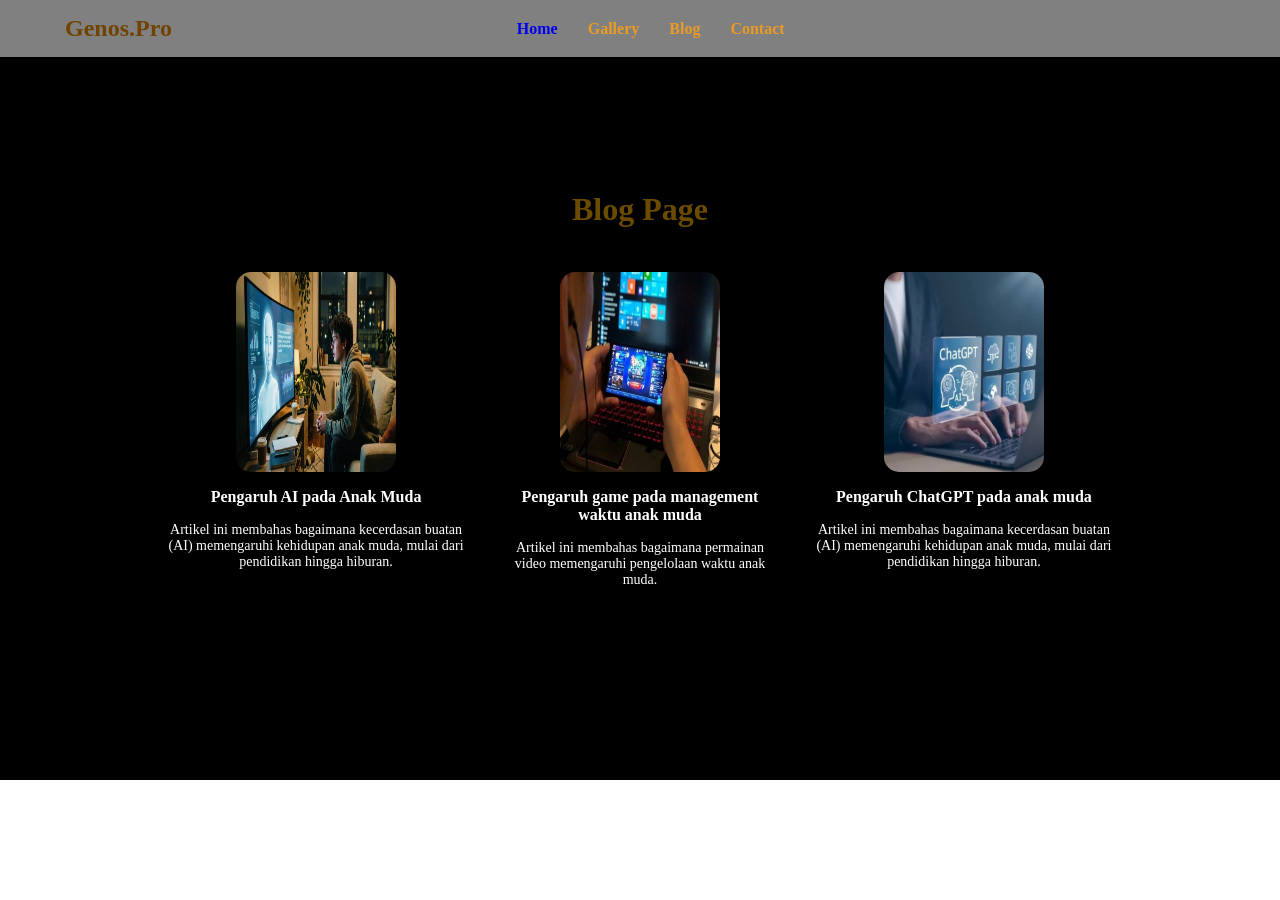
==== blog.html @ 2b76890e "tambah page gallery, blog, dan contact sekaligus sedikit styling pake inline css/HTML5/HTML modern" ====
<body style="margin: 0px">
  <nav
    style="
      position: fixed;
      top: 0;
      left: 0;
      width: 100%;
      background-color: #808080;
      padding: 15px 0;
      z-index: 1000;
      display: flex;
      justify-content: space-between;
      align-items: center;
    "
  >
    <div style="margin-left: 50px">
      <a
        href="index.html"
        align="left"
        style="
          color: rgb(112, 67, 0);
          opacity: 2;
          margin: 0 15px;
          text-decoration: none;
          font-size: 24px;
        "
        ><b>Genos.Pro</b></a
      >
    </div>

    <div style="flex: 1; display: flex; justify-content: center">
      <a
        href="index.html"
        style="
          color: rg b(234, 155, 37);
          opacity: 2;
          margin: 0 15px;
          text-decoration: none;
        "
        ><b>Home</b></a
      >
      <a
        href="gallery.html"
        style="
          color: rgb(234, 155, 37);
          opacity: 2;
          margin: 0 15px;
          text-decoration: none;
        "
        ><b>Gallery</b></a
      >
      <a
        href="blog.html"
        style="
          color: rgb(234, 155, 37);
          opacity: 2;
          margin: 0 15px;
          text-decoration: none;
        "
        ><b>Blog</b></a
      >
      <a
        href="contact.html"
        style="
          color: rgb(234, 155, 37);
          opacity: 2;
          margin: 0 15px;
          text-decoration: none;
        "
        ><b>Contact</b></a
      >
    </div>

    <div style="flex: 0.146; padding-right: 30px">&nbsp;</div>
  </nav>

  <div align="center">
    <div
      style="
        background: linear-gradient(to bottom, #000000, #000000);
        padding: 170px 0;
      "
      align="center"
    >
      <h1 style="color: #6b4b00">Blog Page</h1>

      <table border="0" width="1000" cellpadding="20">
        <tr>
          <td align="center" valign="top">
            <img
              src="pengaruh AI anak muda.jpg"
              width="160"
              height="200"
              style="border-radius: 15px"
              alt="Game Article"
            />
            <br />
            <p style="color: #fff"><b>Pengaruh AI pada Anak Muda</b></p>
            <p align="center" style="font-size: 14px; color: #ffffff">
              Artikel ini membahas bagaimana kecerdasan buatan (AI) memengaruhi
              kehidupan anak muda, mulai dari pendidikan hingga hiburan.
            </p>
          </td>

          <td align="center" valign="top">
            <img
              src="pengaruh game.jpg"
              width="160"
              height="200"
              style="border-radius: 15px"
              alt="AI Article"
            />
            <br />
            <p style="color: #fff">
              <b>Pengaruh game pada management waktu anak muda</b>
            </p>
            <p align="center" style="font-size: 14px; color: #ffffff">
              Artikel ini membahas bagaimana permainan video memengaruhi
              pengelolaan waktu anak muda.
            </p>
          </td>

          <td align="center" valign="top">
            <img
              src="pengaruh chat GPT.jpg"
              width="160"
              height="200"
              style="border-radius: 15px"
              alt="Gaming at Home"
            />
            <br />
            <p style="color: #fff"><b>Pengaruh ChatGPT pada anak muda</b></p>
            <p align="center" style="font-size: 14px; color: #ffffff">
              Artikel ini membahas bagaimana kecerdasan buatan (AI) memengaruhi
              kehidupan anak muda, mulai dari pendidikan hingga hiburan.
            </p>
          </td>
        </tr>
      </table>
    </div>
  </div>
</body>
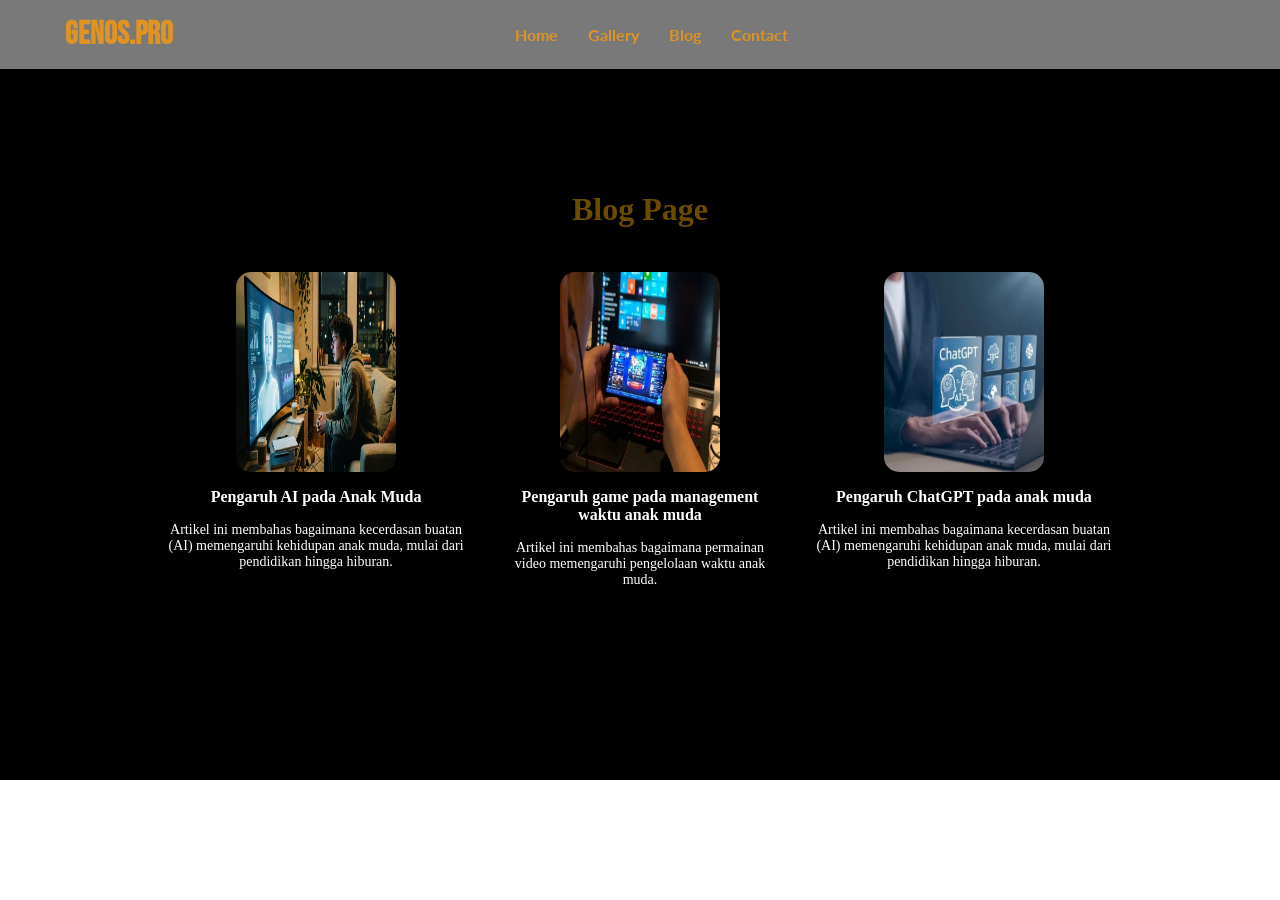
==== commit 13fafe66: "merapihkan navbar pada halaman blog dan gallery" ====
--- a/blog.html
+++ b/blog.html
@@ -1,3 +1,21 @@
+<head>
+  <meta charset="UTF-8" />
+  <meta name="viewport" content="width=device-width, initial-scale=1.0" />
+  <title>Pemro_tugas_project_1</title>
+  <link rel="preconnect" href="https://fonts.googleapis.com" />
+  <link rel="preconnect" href="https://fonts.gstatic.com" crossorigin />
+  <link
+    href="https://fonts.googleapis.com/css2?family=Bebas+Neue&display=swap"
+    rel="stylesheet"
+  />
+  <link rel="preconnect" href="https://fonts.googleapis.com" />
+  <link rel="preconnect" href="https://fonts.gstatic.com" crossorigin />
+  <link
+    href="https://fonts.googleapis.com/css2?family=Lato:ital,wght@0,100;0,300;0,400;0,700;0,900;1,100;1,300;1,400;1,700;1,900&display=swap"
+    rel="stylesheet"
+  />
+</head>
+
 <body style="margin: 0px">
   <nav
     style="
@@ -11,6 +29,7 @@
       display: flex;
       justify-content: space-between;
       align-items: center;
+      opacity: 0.95;
     "
   >
     <div style="margin-left: 50px">
@@ -18,13 +37,13 @@
         href="index.html"
         align="left"
         style="
-          color: rgb(112, 67, 0);
+          color: #ea9b25;
           opacity: 2;
           margin: 0 15px;
           text-decoration: none;
-          font-size: 24px;
+          font-size: 32px;
         "
-        ><b>Genos.Pro</b></a
+        ><b style="font-family: Bebas Neue">Genos.Pro</b></a
       >
     </div>
 
@@ -32,10 +51,12 @@
       <a
         href="index.html"
         style="
-          color: rg b(234, 155, 37);
+          color: rgb(234, 155, 37);
           opacity: 2;
           margin: 0 15px;
           text-decoration: none;
+          font-family: Lato;
+          font-weight: 900;
         "
         ><b>Home</b></a
       >
@@ -46,6 +67,8 @@
           opacity: 2;
           margin: 0 15px;
           text-decoration: none;
+          font-family: Lato;
+          font-weight: 900;
         "
         ><b>Gallery</b></a
       >
@@ -56,16 +79,20 @@
           opacity: 2;
           margin: 0 15px;
           text-decoration: none;
+          font-family: Lato;
+          font-weight: 900;
         "
         ><b>Blog</b></a
       >
       <a
         href="contact.html"
         style="
-          color: rgb(234, 155, 37);
+          color: #ea9b25;
           opacity: 2;
           margin: 0 15px;
           text-decoration: none;
+          font-family: Lato;
+          font-weight: 900;
         "
         ><b>Contact</b></a
       >
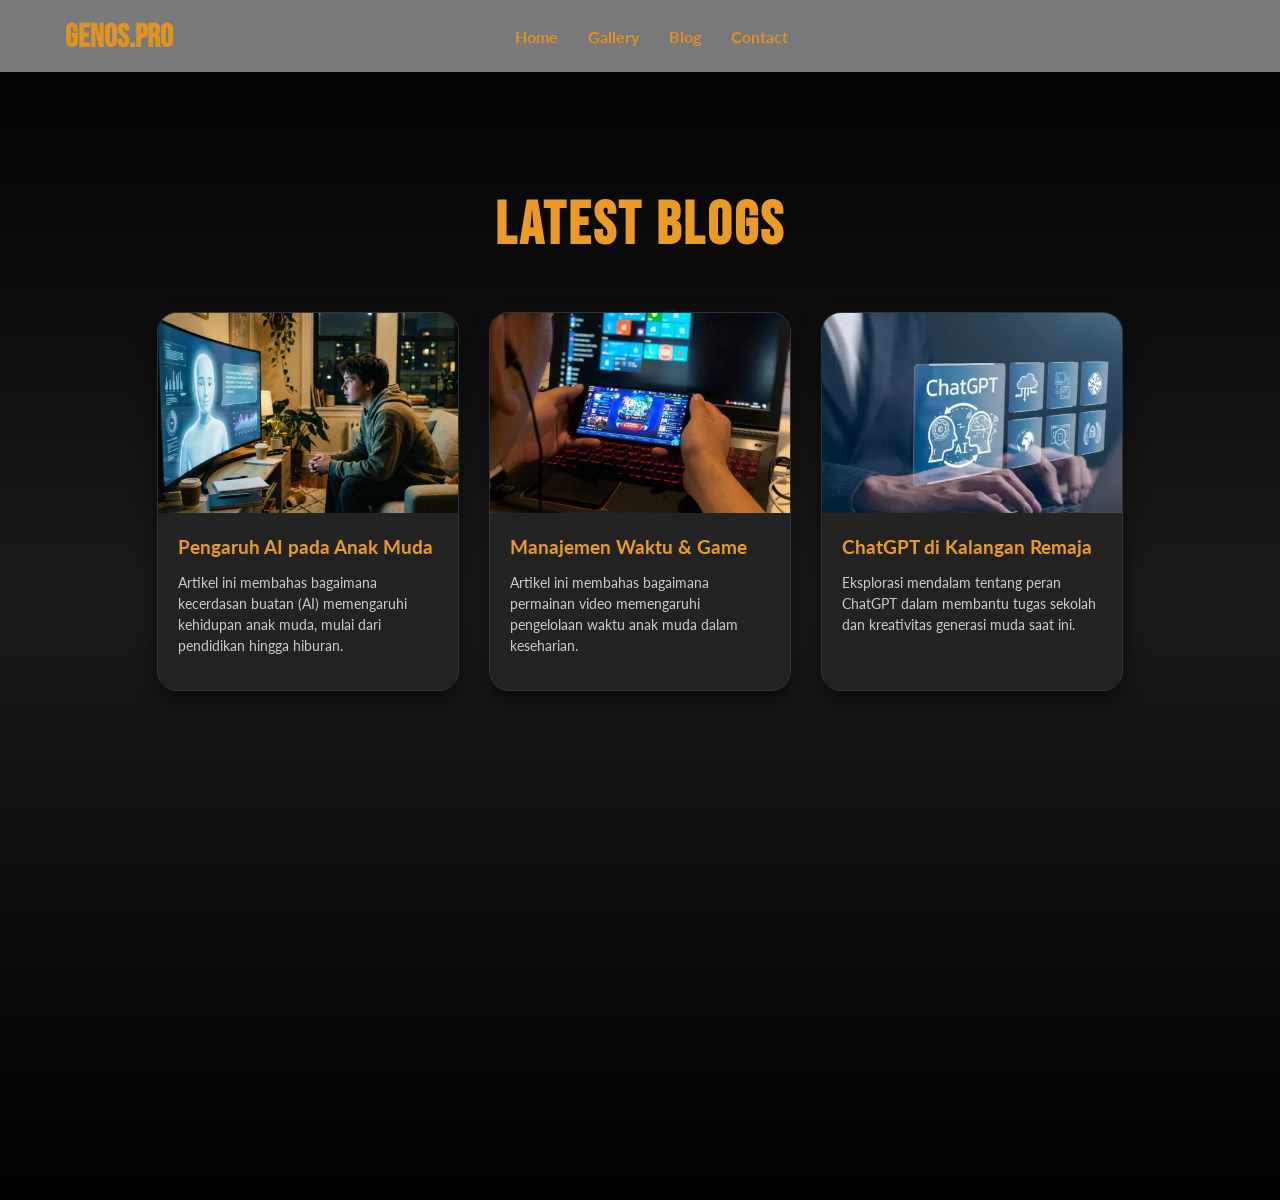
==== commit 893e4510: "menyelesaikan bagian tampilan blog page dan finalisasi web" ====
--- a/blog.html
+++ b/blog.html
@@ -1,169 +1,215 @@
-<head>
-  <meta charset="UTF-8" />
-  <meta name="viewport" content="width=device-width, initial-scale=1.0" />
-  <title>Pemro_tugas_project_1</title>
-  <link rel="preconnect" href="https://fonts.googleapis.com" />
-  <link rel="preconnect" href="https://fonts.gstatic.com" crossorigin />
-  <link
-    href="https://fonts.googleapis.com/css2?family=Bebas+Neue&display=swap"
-    rel="stylesheet"
-  />
-  <link rel="preconnect" href="https://fonts.googleapis.com" />
-  <link rel="preconnect" href="https://fonts.gstatic.com" crossorigin />
-  <link
-    href="https://fonts.googleapis.com/css2?family=Lato:ital,wght@0,100;0,300;0,400;0,700;0,900;1,100;1,300;1,400;1,700;1,900&display=swap"
-    rel="stylesheet"
-  />
-</head>
-
-<body style="margin: 0px">
-  <nav
-    style="
-      position: fixed;
-      top: 0;
-      left: 0;
-      width: 100%;
-      background-color: #808080;
-      padding: 15px 0;
-      z-index: 1000;
-      display: flex;
-      justify-content: space-between;
-      align-items: center;
-      opacity: 0.95;
-    "
-  >
-    <div style="margin-left: 50px">
-      <a
-        href="index.html"
-        align="left"
-        style="
-          color: #ea9b25;
-          opacity: 2;
-          margin: 0 15px;
-          text-decoration: none;
-          font-size: 32px;
-        "
-        ><b style="font-family: Bebas Neue">Genos.Pro</b></a
-      >
-    </div>
-
-    <div style="flex: 1; display: flex; justify-content: center">
-      <a
-        href="index.html"
-        style="
-          color: rgb(234, 155, 37);
-          opacity: 2;
-          margin: 0 15px;
-          text-decoration: none;
-          font-family: Lato;
-          font-weight: 900;
-        "
-        ><b>Home</b></a
-      >
-      <a
-        href="gallery.html"
-        style="
-          color: rgb(234, 155, 37);
-          opacity: 2;
-          margin: 0 15px;
-          text-decoration: none;
-          font-family: Lato;
-          font-weight: 900;
-        "
-        ><b>Gallery</b></a
-      >
-      <a
-        href="blog.html"
-        style="
-          color: rgb(234, 155, 37);
-          opacity: 2;
-          margin: 0 15px;
-          text-decoration: none;
-          font-family: Lato;
-          font-weight: 900;
-        "
-        ><b>Blog</b></a
-      >
-      <a
-        href="contact.html"
-        style="
-          color: #ea9b25;
-          opacity: 2;
-          margin: 0 15px;
-          text-decoration: none;
-          font-family: Lato;
-          font-weight: 900;
-        "
-        ><b>Contact</b></a
-      >
-    </div>
-
-    <div style="flex: 0.146; padding-right: 30px">&nbsp;</div>
-  </nav>
-
-  <div align="center">
+<!doctype html>
+<html lang="en">
+  <head>
+    <meta charset="UTF-8" />
+    <meta name="viewport" content="width=device-width, initial-scale=1.0" />
+    <title>Blog_Page</title>
+
+    <link rel="preconnect" href="https://fonts.googleapis.com" />
+    <link rel="preconnect" href="https://fonts.gstatic.com" crossorigin />
+    <link
+      href="https://fonts.googleapis.com/css2?family=Bebas+Neue&display=swap"
+      rel="stylesheet"
+    />
+    <link
+      href="https://fonts.googleapis.com/css2?family=Lato:ital,wght@0,100;0,300;0,400;0,700;0,900;1,100;1,300;1,400;1,700;1,900&display=swap"
+      rel="stylesheet"
+    />
+  </head>
+
+  <body style="margin: 0px; font-family: &quot;Lato&quot;, sans-serif">
+    <nav
+      style="
+        position: fixed;
+        top: 0;
+        left: 0;
+        width: 100%;
+        background-color: #808080;
+        padding: 15px 0;
+        z-index: 1000;
+        display: flex;
+        justify-content: space-between;
+        align-items: center;
+        opacity: 0.95;
+      "
+    >
+      <div style="margin-left: 50px">
+        <a
+          href="index.html"
+          align="left"
+          style="
+            color: #ea9b25;
+            opacity: 2;
+            margin: 0 15px;
+            text-decoration: none;
+            font-size: 32px;
+          "
+          ><b style="font-family: &quot;Bebas Neue&quot;, sans-serif"
+            >Genos.Pro</b
+          ></a
+        >
+      </div>
+
+      <div style="flex: 1; display: flex; justify-content: center">
+        <a
+          href="index.html"
+          style="
+            color: rgb(234, 155, 37);
+            opacity: 2;
+            margin: 0 15px;
+            text-decoration: none;
+            font-weight: 900;
+          "
+          ><b>Home</b></a
+        >
+        <a
+          href="gallery.html"
+          style="
+            color: rgb(234, 155, 37);
+            opacity: 2;
+            margin: 0 15px;
+            text-decoration: none;
+            font-weight: 900;
+          "
+          ><b>Gallery</b></a
+        >
+        <a
+          href="blog.html"
+          style="
+            color: rgb(234, 155, 37);
+            opacity: 2;
+            margin: 0 15px;
+            text-decoration: none;
+            font-weight: 900;
+          "
+          ><b>Blog</b></a
+        >
+        <a
+          href="contact.html"
+          style="
+            color: #ea9b25;
+            opacity: 2;
+            margin: 0 15px;
+            text-decoration: none;
+            font-weight: 900;
+          "
+          ><b>Contact</b></a
+        >
+      </div>
+
+      <div style="flex: 0.146; padding-right: 30px">&nbsp;</div>
+    </nav>
     <div
       style="
-        background: linear-gradient(to bottom, #000000, #000000);
-        padding: 170px 0;
+        background: linear-gradient(to bottom, #000000, #1a1a1a, #000000);
+        padding: 150px 0;
+        min-height: 100vh;
       "
-      align="center"
     >
-      <h1 style="color: #6b4b00">Blog Page</h1>
-
-      <table border="0" width="1000" cellpadding="20">
-        <tr>
-          <td align="center" valign="top">
+      <div align="center">
+        <h1
+          style="
+            color: #ea9b25;
+            font-family: &quot;Bebas Neue&quot;, sans-serif;
+            font-size: 60px;
+            letter-spacing: 3px;
+            margin-bottom: 50px;
+          "
+        >
+          LATEST BLOGS
+        </h1>
+
+        <div
+          style="
+            display: flex;
+            justify-content: center;
+            gap: 30px;
+            flex-wrap: wrap;
+            max-width: 1200px;
+            margin: 0 auto;
+            padding: 0 20px;
+          "
+        >
+          <div
+            style="
+              background: #222;
+              width: 300px;
+              border-radius: 20px;
+              overflow: hidden;
+              box-shadow: 0 10px 20px rgba(0, 0, 0, 0.5);
+              border: 1px solid #333;
+            "
+          >
             <img
               src="pengaruh AI anak muda.jpg"
-              width="160"
-              height="200"
-              style="border-radius: 15px"
-              alt="Game Article"
+              style="width: 100%; height: 200px; object-fit: cover"
+              alt="Pengaruh AI"
             />
-            <br />
-            <p style="color: #fff"><b>Pengaruh AI pada Anak Muda</b></p>
-            <p align="center" style="font-size: 14px; color: #ffffff">
-              Artikel ini membahas bagaimana kecerdasan buatan (AI) memengaruhi
-              kehidupan anak muda, mulai dari pendidikan hingga hiburan.
-            </p>
-          </td>
-
-          <td align="center" valign="top">
+            <div style="padding: 20px; text-align: left">
+              <h3 style="color: #ea9b25; margin: 0 0 10px 0">
+                Pengaruh AI pada Anak Muda
+              </h3>
+              <p style="color: #ccc; font-size: 14px; line-height: 1.5">
+                Artikel ini membahas bagaimana kecerdasan buatan (AI)
+                memengaruhi kehidupan anak muda, mulai dari pendidikan hingga
+                hiburan.
+              </p>
+            </div>
+          </div>
+
+          <div
+            style="
+              background: #222;
+              width: 300px;
+              border-radius: 20px;
+              overflow: hidden;
+              box-shadow: 0 10px 20px rgba(0, 0, 0, 0.5);
+              border: 1px solid #333;
+            "
+          >
             <img
               src="pengaruh game.jpg"
-              width="160"
-              height="200"
-              style="border-radius: 15px"
-              alt="AI Article"
+              style="width: 100%; height: 200px; object-fit: cover"
+              alt="Pengaruh Game"
             />
-            <br />
-            <p style="color: #fff">
-              <b>Pengaruh game pada management waktu anak muda</b>
-            </p>
-            <p align="center" style="font-size: 14px; color: #ffffff">
-              Artikel ini membahas bagaimana permainan video memengaruhi
-              pengelolaan waktu anak muda.
-            </p>
-          </td>
-
-          <td align="center" valign="top">
+            <div style="padding: 20px; text-align: left">
+              <h3 style="color: #ea9b25; margin: 0 0 10px 0">
+                Manajemen Waktu & Game
+              </h3>
+              <p style="color: #ccc; font-size: 14px; line-height: 1.5">
+                Artikel ini membahas bagaimana permainan video memengaruhi
+                pengelolaan waktu anak muda dalam keseharian.
+              </p>
+            </div>
+          </div>
+
+          <div
+            style="
+              background: #222;
+              width: 300px;
+              border-radius: 20px;
+              overflow: hidden;
+              box-shadow: 0 10px 20px rgba(0, 0, 0, 0.5);
+              border: 1px solid #333;
+            "
+          >
             <img
               src="pengaruh chat GPT.jpg"
-              width="160"
-              height="200"
-              style="border-radius: 15px"
-              alt="Gaming at Home"
+              style="width: 100%; height: 200px; object-fit: cover"
+              alt="Pengaruh ChatGPT"
             />
-            <br />
-            <p style="color: #fff"><b>Pengaruh ChatGPT pada anak muda</b></p>
-            <p align="center" style="font-size: 14px; color: #ffffff">
-              Artikel ini membahas bagaimana kecerdasan buatan (AI) memengaruhi
-              kehidupan anak muda, mulai dari pendidikan hingga hiburan.
-            </p>
-          </td>
-        </tr>
-      </table>
+            <div style="padding: 20px; text-align: left">
+              <h3 style="color: #ea9b25; margin: 0 0 10px 0">
+                ChatGPT di Kalangan Remaja
+              </h3>
+              <p style="color: #ccc; font-size: 14px; line-height: 1.5">
+                Eksplorasi mendalam tentang peran ChatGPT dalam membantu tugas
+                sekolah dan kreativitas generasi muda saat ini.
+              </p>
+            </div>
+          </div>
+        </div>
+      </div>
     </div>
-  </div>
-</body>
+  </body>
+</html>
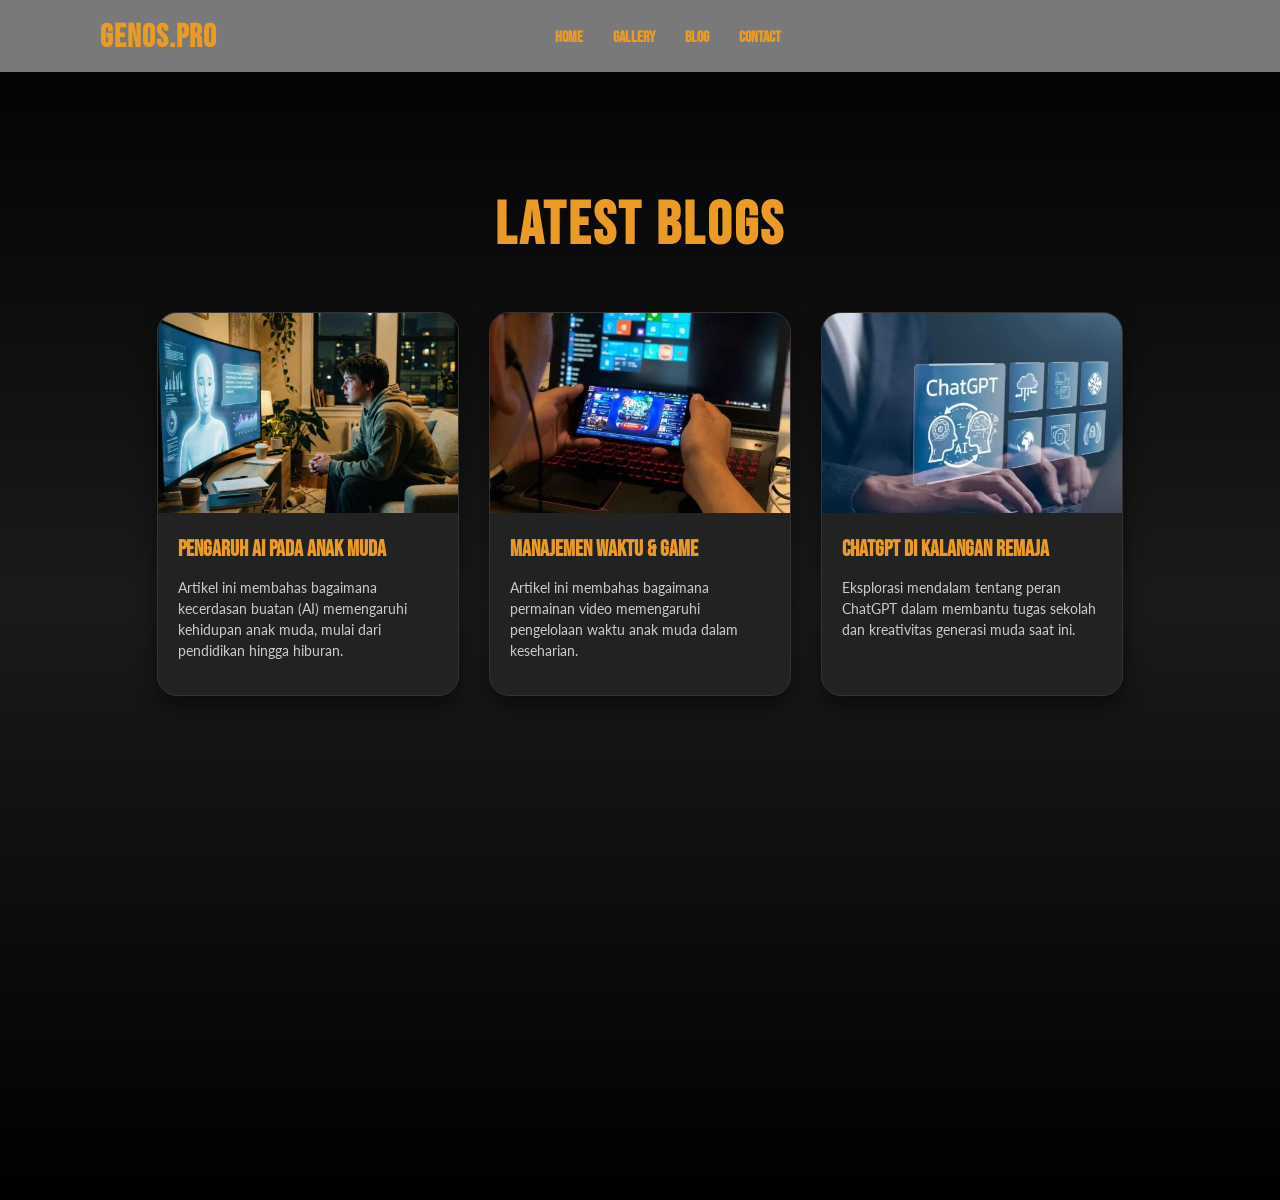
==== commit 1220e1f2: "menambahkan style model 1" ====
--- a/blog.html
+++ b/blog.html
@@ -3,210 +3,65 @@
   <head>
     <meta charset="UTF-8" />
     <meta name="viewport" content="width=device-width, initial-scale=1.0" />
-    <title>Blog_Page</title>
-
+    <title>Blog - Genos.Pro</title>
     <link rel="preconnect" href="https://fonts.googleapis.com" />
     <link rel="preconnect" href="https://fonts.gstatic.com" crossorigin />
     <link
-      href="https://fonts.googleapis.com/css2?family=Bebas+Neue&display=swap"
+      href="https://fonts.googleapis.com/css2?family=Bebas+Neue&family=Lato:wght@300;400;700;900&display=swap"
       rel="stylesheet"
     />
-    <link
-      href="https://fonts.googleapis.com/css2?family=Lato:ital,wght@0,100;0,300;0,400;0,700;0,900;1,100;1,300;1,400;1,700;1,900&display=swap"
-      rel="stylesheet"
-    />
+    <link rel="stylesheet" href="style.css" />
+    <script src="script.js" defer></script>
   </head>
 
-  <body style="margin: 0px; font-family: &quot;Lato&quot;, sans-serif">
-    <nav
-      style="
-        position: fixed;
-        top: 0;
-        left: 0;
-        width: 100%;
-        background-color: #808080;
-        padding: 15px 0;
-        z-index: 1000;
-        display: flex;
-        justify-content: space-between;
-        align-items: center;
-        opacity: 0.95;
-      "
-    >
-      <div style="margin-left: 50px">
-        <a
-          href="index.html"
-          align="left"
-          style="
-            color: #ea9b25;
-            opacity: 2;
-            margin: 0 15px;
-            text-decoration: none;
-            font-size: 32px;
-          "
-          ><b style="font-family: &quot;Bebas Neue&quot;, sans-serif"
-            >Genos.Pro</b
-          ></a
-        >
+  <body class="blog-page-bg">
+    <nav class="navbar">
+      <div class="nav-brand">
+        <a href="index.html" class="nav-brand"><b>Genos.Pro</b></a>
       </div>
+      <div class="nav-links">
+        <a href="index.html"><b>Home</b></a>
+        <a href="gallery.html"><b>Gallery</b></a>
+        <a href="blog.html"><b>Blog</b></a>
+        <a href="contact.html"><b>Contact</b></a>
+      </div>
+      <div class="nav-spacer">&nbsp;</div>
+    </nav>
 
-      <div style="flex: 1; display: flex; justify-content: center">
-        <a
-          href="index.html"
-          style="
-            color: rgb(234, 155, 37);
-            opacity: 2;
-            margin: 0 15px;
-            text-decoration: none;
-            font-weight: 900;
-          "
-          ><b>Home</b></a
-        >
-        <a
-          href="gallery.html"
-          style="
-            color: rgb(234, 155, 37);
-            opacity: 2;
-            margin: 0 15px;
-            text-decoration: none;
-            font-weight: 900;
-          "
-          ><b>Gallery</b></a
-        >
-        <a
-          href="blog.html"
-          style="
-            color: rgb(234, 155, 37);
-            opacity: 2;
-            margin: 0 15px;
-            text-decoration: none;
-            font-weight: 900;
-          "
-          ><b>Blog</b></a
-        >
-        <a
-          href="contact.html"
-          style="
-            color: #ea9b25;
-            opacity: 2;
-            margin: 0 15px;
-            text-decoration: none;
-            font-weight: 900;
-          "
-          ><b>Contact</b></a
-        >
-      </div>
+    <div class="blog-section">
+      <h1 class="blog-title">LATEST BLOGS</h1>
 
-      <div style="flex: 0.146; padding-right: 30px">&nbsp;</div>
-    </nav>
-    <div
-      style="
-        background: linear-gradient(to bottom, #000000, #1a1a1a, #000000);
-        padding: 150px 0;
-        min-height: 100vh;
-      "
-    >
-      <div align="center">
-        <h1
-          style="
-            color: #ea9b25;
-            font-family: &quot;Bebas Neue&quot;, sans-serif;
-            font-size: 60px;
-            letter-spacing: 3px;
-            margin-bottom: 50px;
-          "
-        >
-          LATEST BLOGS
-        </h1>
+      <div class="blog-grid">
+        <div class="blog-card">
+          <img src="pengaruh AI anak muda.jpg" alt="Pengaruh AI" />
+          <div class="blog-card-content">
+            <h3>Pengaruh AI pada Anak Muda</h3>
+            <p>
+              Artikel ini membahas bagaimana kecerdasan buatan (AI) memengaruhi
+              kehidupan anak muda, mulai dari pendidikan hingga hiburan.
+            </p>
+          </div>
+        </div>
 
-        <div
-          style="
-            display: flex;
-            justify-content: center;
-            gap: 30px;
-            flex-wrap: wrap;
-            max-width: 1200px;
-            margin: 0 auto;
-            padding: 0 20px;
-          "
-        >
-          <div
-            style="
-              background: #222;
-              width: 300px;
-              border-radius: 20px;
-              overflow: hidden;
-              box-shadow: 0 10px 20px rgba(0, 0, 0, 0.5);
-              border: 1px solid #333;
-            "
-          >
-            <img
-              src="pengaruh AI anak muda.jpg"
-              style="width: 100%; height: 200px; object-fit: cover"
-              alt="Pengaruh AI"
-            />
-            <div style="padding: 20px; text-align: left">
-              <h3 style="color: #ea9b25; margin: 0 0 10px 0">
-                Pengaruh AI pada Anak Muda
-              </h3>
-              <p style="color: #ccc; font-size: 14px; line-height: 1.5">
-                Artikel ini membahas bagaimana kecerdasan buatan (AI)
-                memengaruhi kehidupan anak muda, mulai dari pendidikan hingga
-                hiburan.
-              </p>
-            </div>
+        <div class="blog-card">
+          <img src="pengaruh game.jpg" alt="Pengaruh Game" />
+          <div class="blog-card-content">
+            <h3>Manajemen Waktu & Game</h3>
+            <p>
+              Artikel ini membahas bagaimana permainan video memengaruhi
+              pengelolaan waktu anak muda dalam keseharian.
+            </p>
           </div>
+        </div>
 
-          <div
-            style="
-              background: #222;
-              width: 300px;
-              border-radius: 20px;
-              overflow: hidden;
-              box-shadow: 0 10px 20px rgba(0, 0, 0, 0.5);
-              border: 1px solid #333;
-            "
-          >
-            <img
-              src="pengaruh game.jpg"
-              style="width: 100%; height: 200px; object-fit: cover"
-              alt="Pengaruh Game"
-            />
-            <div style="padding: 20px; text-align: left">
-              <h3 style="color: #ea9b25; margin: 0 0 10px 0">
-                Manajemen Waktu & Game
-              </h3>
-              <p style="color: #ccc; font-size: 14px; line-height: 1.5">
-                Artikel ini membahas bagaimana permainan video memengaruhi
-                pengelolaan waktu anak muda dalam keseharian.
-              </p>
-            </div>
-          </div>
-
-          <div
-            style="
-              background: #222;
-              width: 300px;
-              border-radius: 20px;
-              overflow: hidden;
-              box-shadow: 0 10px 20px rgba(0, 0, 0, 0.5);
-              border: 1px solid #333;
-            "
-          >
-            <img
-              src="pengaruh chat GPT.jpg"
-              style="width: 100%; height: 200px; object-fit: cover"
-              alt="Pengaruh ChatGPT"
-            />
-            <div style="padding: 20px; text-align: left">
-              <h3 style="color: #ea9b25; margin: 0 0 10px 0">
-                ChatGPT di Kalangan Remaja
-              </h3>
-              <p style="color: #ccc; font-size: 14px; line-height: 1.5">
-                Eksplorasi mendalam tentang peran ChatGPT dalam membantu tugas
-                sekolah dan kreativitas generasi muda saat ini.
-              </p>
-            </div>
+        <div class="blog-card">
+          <img src="pengaruh chat GPT.jpg" alt="Pengaruh ChatGPT" />
+          <div class="blog-card-content">
+            <h3>ChatGPT di Kalangan Remaja</h3>
+            <p>
+              Eksplorasi mendalam tentang peran ChatGPT dalam membantu tugas
+              sekolah dan kreativitas generasi muda saat ini.
+            </p>
           </div>
         </div>
       </div>
--- a/style.css
+++ b/style.css
@@ -0,0 +1,391 @@
+/* ================= GLOBAL STYLES ================= */
+body {
+  margin: 0;
+  font-family: "Lato", sans-serif;
+  background: linear-gradient(to bottom, #ffffff, #000000);
+  min-height: 100vh;
+}
+
+html {
+  scroll-behavior: smooth;
+}
+
+h1,
+h2,
+h3,
+b {
+  font-family: "Bebas Neue", sans-serif;
+}
+
+a {
+  text-decoration: none;
+}
+
+/* ================= NAVIGATION BAR ================= */
+.navbar {
+  position: fixed;
+  top: 0;
+  left: 0;
+  width: 100%;
+  background-color: rgba(128, 128, 128, 0.95);
+  padding: 15px 0;
+  z-index: 1000;
+  display: flex;
+  justify-content: space-between;
+  align-items: center;
+  transition:
+    background-color 0.3s ease,
+    padding 0.3s ease;
+}
+
+/* Efek saat discroll (diatur via JavaScript) */
+.navbar.scrolled {
+  background-color: rgba(0, 0, 0, 0.95);
+  padding: 10px 0;
+  box-shadow: 0 4px 10px rgba(0, 0, 0, 0.5);
+}
+
+.nav-brand {
+  margin-left: 50px;
+  color: #ea9b25;
+  font-size: 32px;
+  letter-spacing: 1px;
+}
+
+.nav-links {
+  flex: 1;
+  display: flex;
+  justify-content: center;
+}
+
+.nav-links a {
+  color: #ea9b25;
+  margin: 0 15px;
+  font-weight: 900;
+  transition:
+    color 0.3s ease,
+    transform 0.3s ease;
+}
+
+.nav-links a:hover {
+  color: #ffffff;
+  transform: translateY(-2px);
+}
+
+.nav-spacer {
+  flex: 0.146;
+  padding-right: 30px;
+}
+
+/* ================= HOME PAGE ================= */
+.hero-section {
+  padding: 180px 0 100px 0;
+  display: flex;
+  justify-content: center;
+  align-items: center;
+}
+
+.hero-container {
+  display: flex;
+  flex-direction: row;
+  max-width: 1000px;
+  width: 90%;
+  align-items: center;
+  gap: 50px;
+}
+
+.hero-text {
+  flex: 1;
+  text-align: left;
+}
+
+.hero-text h1 {
+  color: #955d02;
+  font-size: 48px;
+  margin-bottom: 20px;
+  letter-spacing: 2px;
+}
+
+.hero-text p {
+  color: #ffffff;
+  font-size: 18px;
+  line-height: 1.8;
+}
+
+.hero-image {
+  flex: 1;
+  text-align: right;
+}
+
+.hero-image img {
+  border-radius: 20px;
+  box-shadow: 0 10px 30px rgba(0, 0, 0, 0.5);
+  border: 2px solid #955d02;
+  max-width: 100%;
+  height: auto;
+  transition: transform 0.4s ease;
+}
+
+.hero-image img:hover {
+  transform: scale(1.05) rotate(2deg);
+}
+
+/* ================= GALLERY PAGE ================= */
+.gallery-section {
+  padding: 150px 0;
+  display: flex;
+  flex-direction: column;
+  align-items: center;
+  gap: 80px;
+}
+
+.gallery-card {
+  display: flex;
+  align-items: center;
+  position: relative;
+  width: 90%;
+  max-width: 800px;
+  opacity: 0;
+  transform: translateY(30px);
+  transition:
+    opacity 0.6s ease,
+    transform 0.6s ease;
+}
+
+.gallery-card.show {
+  opacity: 1;
+  transform: translateY(0);
+}
+
+/* Membalik posisi untuk layout zig-zag */
+.gallery-card.reverse {
+  flex-direction: row-reverse;
+}
+
+.gallery-img {
+  width: 260px;
+  height: 300px;
+  border-radius: 20px;
+  z-index: 2;
+  box-shadow: 0 10px 30px rgba(0, 0, 0, 0.5);
+  border: 2px solid #955d02;
+  object-fit: cover;
+  transition: transform 0.4s ease;
+}
+
+.gallery-card:hover .gallery-img {
+  transform: scale(1.05);
+}
+
+.gallery-info {
+  background-color: rgba(255, 255, 255, 0.95);
+  border-radius: 20px;
+  padding: 40px 40px 40px 100px;
+  box-shadow: 10px 10px 30px rgba(0, 0, 0, 0.1);
+  z-index: 1;
+  margin-left: -80px; /* Membuat efek tumpang tindih */
+  flex: 1;
+  position: relative;
+}
+
+.gallery-card.reverse .gallery-info {
+  padding: 40px 100px 40px 40px;
+  margin-left: 0;
+  margin-right: -80px;
+}
+
+.gallery-info h3 {
+  color: #daa44e;
+  font-size: 24px;
+  margin: 0 0 10px 0;
+}
+
+.gallery-info p {
+  color: #333;
+  font-size: 15px;
+  line-height: 1.6;
+  margin: 0;
+}
+
+.gallery-title {
+  position: absolute;
+  top: -40px;
+  left: 180px;
+  color: #955d02;
+  font-size: 56px;
+  text-shadow: 2px 2px 5px rgba(0, 0, 0, 0.2);
+  z-index: 3;
+  margin: 0;
+}
+
+.gallery-card.reverse .gallery-title {
+  left: auto;
+  right: 180px;
+}
+
+/* ================= BLOG PAGE ================= */
+.blog-page-bg {
+  background: linear-gradient(to bottom, #000000, #1a1a1a, #000000);
+}
+
+.blog-section {
+  padding: 150px 0;
+  min-height: 100vh;
+  text-align: center;
+}
+
+.blog-title {
+  color: #ea9b25;
+  font-size: 60px;
+  letter-spacing: 3px;
+  margin-bottom: 50px;
+}
+
+.blog-grid {
+  display: flex;
+  justify-content: center;
+  gap: 30px;
+  flex-wrap: wrap;
+  max-width: 1200px;
+  margin: 0 auto;
+  padding: 0 20px;
+}
+
+.blog-card {
+  background: #222;
+  width: 300px;
+  border-radius: 20px;
+  overflow: hidden;
+  box-shadow: 0 10px 20px rgba(0, 0, 0, 0.5);
+  border: 1px solid #333;
+  transition:
+    transform 0.3s ease,
+    box-shadow 0.3s ease;
+  cursor: pointer;
+}
+
+.blog-card:hover {
+  transform: translateY(-10px);
+  box-shadow: 0 15px 30px rgba(234, 155, 37, 0.3);
+}
+
+.blog-card img {
+  width: 100%;
+  height: 200px;
+  object-fit: cover;
+  transition: opacity 0.3s;
+}
+
+.blog-card:hover img {
+  opacity: 0.8;
+}
+
+.blog-card-content {
+  padding: 20px;
+  text-align: left;
+}
+
+.blog-card-content h3 {
+  color: #ea9b25;
+  margin: 0 0 10px 0;
+  font-size: 22px;
+}
+
+.blog-card-content p {
+  color: #ccc;
+  font-size: 14px;
+  line-height: 1.5;
+  font-family: "Lato", sans-serif;
+}
+
+/* ================= CONTACT PAGE ================= */
+.contact-section {
+  padding-top: 150px;
+  text-align: center;
+}
+
+.contact-title {
+  color: #955d02;
+  font-size: 56px;
+  text-shadow: 2px 2px 5px rgba(0, 0, 0, 0.2);
+  margin-bottom: 10px;
+}
+
+.contact-links {
+  margin-bottom: 40px;
+}
+
+.contact-links a {
+  text-decoration: none;
+  color: black;
+  margin: 0 20px;
+  display: inline-flex;
+  align-items: center;
+  gap: 8px;
+  transition:
+    color 0.3s ease,
+    transform 0.3s ease;
+}
+
+.contact-links a:hover {
+  color: #955d02;
+  transform: scale(1.05);
+}
+
+.form-container {
+  display: flex;
+  justify-content: center;
+  padding-bottom: 50px;
+}
+
+.contact-form {
+  background-color: white;
+  padding: 30px;
+  border-radius: 15px;
+  box-shadow: 0px 4px 15px rgba(0, 0, 0, 0.2);
+  width: 400px;
+  text-align: left;
+}
+
+.contact-form label {
+  font-family: "Lato", sans-serif;
+  color: #333;
+}
+
+.form-input {
+  width: 100%;
+  padding: 12px;
+  margin: 10px 0 20px 0;
+  border: 1px solid #ccc;
+  border-radius: 5px;
+  box-sizing: border-box;
+  font-family: "Lato", sans-serif;
+  transition: border-color 0.3s;
+}
+
+.form-input:focus {
+  border-color: #ea9b25;
+  outline: none;
+}
+
+.btn-submit {
+  width: 100%;
+  background-color: #955d02;
+  color: white;
+  padding: 12px;
+  border: none;
+  border-radius: 5px;
+  cursor: pointer;
+  font-size: 16px;
+  transition:
+    background-color 0.3s ease,
+    transform 0.1s ease;
+}
+
+.btn-submit:hover {
+  background-color: #ea9b25;
+}
+
+.btn-submit:active {
+  transform: scale(0.98);
+}
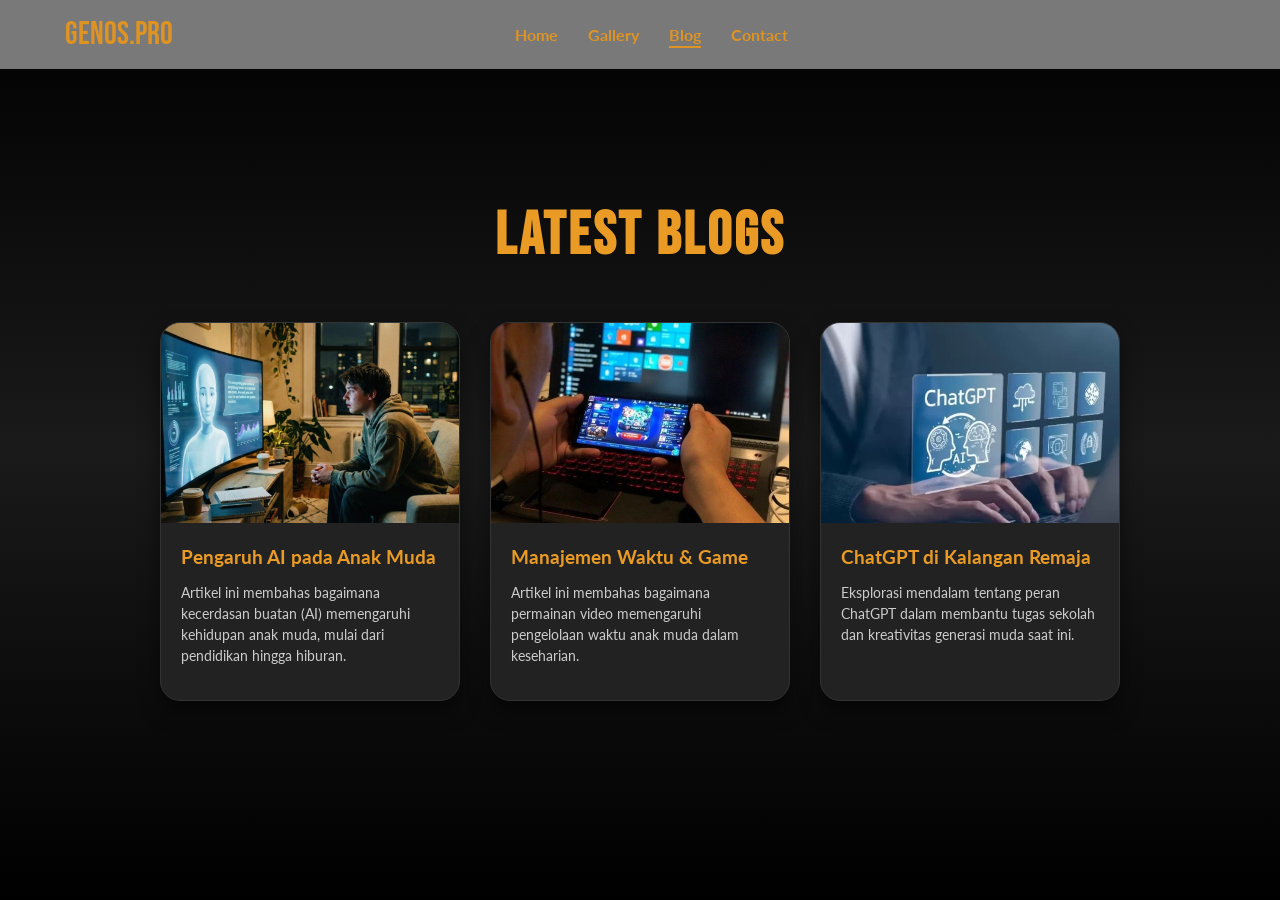
==== commit e49d52c2: "menambahkan style model 2" ====
--- a/blog.html
+++ b/blog.html
@@ -3,38 +3,39 @@
   <head>
     <meta charset="UTF-8" />
     <meta name="viewport" content="width=device-width, initial-scale=1.0" />
-    <title>Blog - Genos.Pro</title>
+    <title>Genos.Pro - Blog</title>
     <link rel="preconnect" href="https://fonts.googleapis.com" />
     <link rel="preconnect" href="https://fonts.gstatic.com" crossorigin />
     <link
-      href="https://fonts.googleapis.com/css2?family=Bebas+Neue&family=Lato:wght@300;400;700;900&display=swap"
+      href="https://fonts.googleapis.com/css2?family=Bebas+Neue&family=Lato:ital,wght@0,100;0,300;0,400;0,700;0,900;1,100;1,300;1,400;1,700;1,900&display=swap"
       rel="stylesheet"
     />
     <link rel="stylesheet" href="style.css" />
-    <script src="script.js" defer></script>
   </head>
-
-  <body class="blog-page-bg">
+  <body>
+    <!-- NAVBAR -->
     <nav class="navbar">
-      <div class="nav-brand">
-        <a href="index.html" class="nav-brand"><b>Genos.Pro</b></a>
+      <div class="navbar-brand">
+        <a href="index.html" class="navbar-logo">Genos.Pro</a>
       </div>
-      <div class="nav-links">
+      <div class="navbar-links">
         <a href="index.html"><b>Home</b></a>
         <a href="gallery.html"><b>Gallery</b></a>
         <a href="blog.html"><b>Blog</b></a>
         <a href="contact.html"><b>Contact</b></a>
       </div>
-      <div class="nav-spacer">&nbsp;</div>
+      <div class="hamburger"><span></span><span></span><span></span></div>
+      <div class="navbar-spacer">&nbsp;</div>
     </nav>
 
-    <div class="blog-section">
-      <h1 class="blog-title">LATEST BLOGS</h1>
+    <!-- BLOG SECTION -->
+    <section class="blog-section">
+      <h1>LATEST BLOGS</h1>
 
       <div class="blog-grid">
         <div class="blog-card">
           <img src="pengaruh AI anak muda.jpg" alt="Pengaruh AI" />
-          <div class="blog-card-content">
+          <div class="blog-card-body">
             <h3>Pengaruh AI pada Anak Muda</h3>
             <p>
               Artikel ini membahas bagaimana kecerdasan buatan (AI) memengaruhi
@@ -45,8 +46,8 @@
 
         <div class="blog-card">
           <img src="pengaruh game.jpg" alt="Pengaruh Game" />
-          <div class="blog-card-content">
-            <h3>Manajemen Waktu & Game</h3>
+          <div class="blog-card-body">
+            <h3>Manajemen Waktu &amp; Game</h3>
             <p>
               Artikel ini membahas bagaimana permainan video memengaruhi
               pengelolaan waktu anak muda dalam keseharian.
@@ -56,7 +57,7 @@
 
         <div class="blog-card">
           <img src="pengaruh chat GPT.jpg" alt="Pengaruh ChatGPT" />
-          <div class="blog-card-content">
+          <div class="blog-card-body">
             <h3>ChatGPT di Kalangan Remaja</h3>
             <p>
               Eksplorasi mendalam tentang peran ChatGPT dalam membantu tugas
@@ -65,6 +66,8 @@
           </div>
         </div>
       </div>
-    </div>
+    </section>
+
+    <script src="script.js"></script>
   </body>
 </html>
--- a/style.css
+++ b/style.css
@@ -1,241 +1,292 @@
-/* ================= GLOBAL STYLES ================= */
+/* ===========================
+   GLOBAL STYLES - Genos.Pro
+   =========================== */
+
+*,
+*::before,
+*::after {
+  box-sizing: border-box;
+}
+
 body {
   margin: 0;
   font-family: "Lato", sans-serif;
-  background: linear-gradient(to bottom, #ffffff, #000000);
-  min-height: 100vh;
 }
 
 html {
   scroll-behavior: smooth;
 }
 
-h1,
-h2,
-h3,
-b {
-  font-family: "Bebas Neue", sans-serif;
-}
-
-a {
-  text-decoration: none;
-}
-
-/* ================= NAVIGATION BAR ================= */
+/* ===========================
+   NAVBAR
+   =========================== */
+
 .navbar {
   position: fixed;
   top: 0;
   left: 0;
   width: 100%;
-  background-color: rgba(128, 128, 128, 0.95);
+  background-color: #808080;
   padding: 15px 0;
   z-index: 1000;
   display: flex;
   justify-content: space-between;
   align-items: center;
+  opacity: 0.95;
   transition:
     background-color 0.3s ease,
-    padding 0.3s ease;
-}
-
-/* Efek saat discroll (diatur via JavaScript) */
+    box-shadow 0.3s ease;
+}
+
 .navbar.scrolled {
-  background-color: rgba(0, 0, 0, 0.95);
-  padding: 10px 0;
-  box-shadow: 0 4px 10px rgba(0, 0, 0, 0.5);
-}
-
-.nav-brand {
+  background-color: #333;
+  box-shadow: 0 4px 20px rgba(0, 0, 0, 0.6);
+}
+
+.navbar-brand {
   margin-left: 50px;
-  color: #ea9b25;
-  font-size: 32px;
-  letter-spacing: 1px;
-}
-
-.nav-links {
-  flex: 1;
-  display: flex;
-  justify-content: center;
-}
-
-.nav-links a {
+}
+
+.navbar-logo {
   color: #ea9b25;
   margin: 0 15px;
+  text-decoration: none;
+  font-size: 32px;
+  font-family: "Bebas Neue", sans-serif;
+  transition:
+    color 0.2s,
+    letter-spacing 0.2s;
+}
+
+.navbar-logo:hover {
+  color: #ffc04a;
+  letter-spacing: 2px;
+}
+
+.navbar-links {
+  flex: 1;
+  display: flex;
+  justify-content: center;
+}
+
+.navbar-links a {
+  color: rgb(234, 155, 37);
+  margin: 0 15px;
+  text-decoration: none;
   font-weight: 900;
-  transition:
-    color 0.3s ease,
-    transform 0.3s ease;
-}
-
-.nav-links a:hover {
-  color: #ffffff;
-  transform: translateY(-2px);
-}
-
-.nav-spacer {
+  position: relative;
+  transition: color 0.2s;
+}
+
+.navbar-links a::after {
+  content: "";
+  position: absolute;
+  bottom: -4px;
+  left: 0;
+  width: 0%;
+  height: 2px;
+  background-color: #ea9b25;
+  transition: width 0.3s ease;
+}
+
+.navbar-links a:hover {
+  color: #ffc04a;
+}
+
+.navbar-links a:hover::after,
+.navbar-links a.active::after {
+  width: 100%;
+}
+
+.navbar-spacer {
   flex: 0.146;
   padding-right: 30px;
 }
 
-/* ================= HOME PAGE ================= */
-.hero-section {
-  padding: 180px 0 100px 0;
+/* ===========================
+   HAMBURGER MENU (mobile)
+   =========================== */
+.hamburger {
+  display: none;
+  flex-direction: column;
+  cursor: pointer;
+  margin-right: 20px;
+  gap: 5px;
+}
+
+.hamburger span {
+  display: block;
+  width: 25px;
+  height: 3px;
+  background: #ea9b25;
+  border-radius: 3px;
+  transition: all 0.3s;
+}
+
+.hamburger.open span:nth-child(1) {
+  transform: translateY(8px) rotate(45deg);
+}
+.hamburger.open span:nth-child(2) {
+  opacity: 0;
+}
+.hamburger.open span:nth-child(3) {
+  transform: translateY(-8px) rotate(-45deg);
+}
+
+@media (max-width: 768px) {
+  .hamburger {
+    display: flex;
+  }
+  .navbar-links {
+    display: none;
+    position: absolute;
+    top: 100%;
+    left: 0;
+    width: 100%;
+    background-color: #444;
+    flex-direction: column;
+    align-items: center;
+    padding: 20px 0;
+    gap: 15px;
+  }
+  .navbar-links.open {
+    display: flex;
+  }
+  .navbar-spacer {
+    display: none;
+  }
+}
+
+/* ===========================
+   SCROLL TO TOP BUTTON
+   =========================== */
+
+#scrollTopBtn {
+  position: fixed;
+  bottom: 30px;
+  right: 30px;
+  width: 48px;
+  height: 48px;
+  background: #ea9b25;
+  color: #000;
+  border: none;
+  border-radius: 50%;
+  font-size: 20px;
+  cursor: pointer;
+  display: none;
+  align-items: center;
+  justify-content: center;
+  z-index: 9999;
+  box-shadow: 0 4px 15px rgba(234, 155, 37, 0.5);
+  transition:
+    transform 0.2s,
+    background 0.2s;
+}
+
+#scrollTopBtn.visible {
+  display: flex;
+}
+
+#scrollTopBtn:hover {
+  background: #ffc04a;
+  transform: scale(1.1);
+}
+
+/* ===========================
+   PAGE: INDEX (Home)
+   =========================== */
+
+.home-section {
+  background: linear-gradient(to bottom, #ffffff, #000000);
+  padding: 100px 0;
   display: flex;
   justify-content: center;
   align-items: center;
-}
-
-.hero-container {
+  min-height: 100vh;
+}
+
+.home-container {
   display: flex;
   flex-direction: row;
   max-width: 1000px;
   width: 90%;
   align-items: center;
-  gap: 50px;
-}
-
-.hero-text {
+}
+
+.home-text {
   flex: 1;
+  padding-right: 40px;
   text-align: left;
-}
-
-.hero-text h1 {
-  color: #955d02;
-  font-size: 48px;
+  opacity: 0;
+  transform: translateX(-40px);
+  transition:
+    opacity 0.8s ease,
+    transform 0.8s ease;
+}
+
+.home-text.visible {
+  opacity: 1;
+  transform: translateX(0);
+}
+
+.home-text h1 {
+  color: rgb(149, 93, 2);
+  font-size: 36px;
   margin-bottom: 20px;
-  letter-spacing: 2px;
-}
-
-.hero-text p {
-  color: #ffffff;
+  font-family: "Bebas Neue", sans-serif;
+}
+
+.home-text p {
+  color: rgb(255, 255, 255);
   font-size: 18px;
   line-height: 1.8;
 }
 
-.hero-image {
+.home-image {
   flex: 1;
   text-align: right;
-}
-
-.hero-image img {
+  opacity: 0;
+  transform: translateX(40px);
+  transition:
+    opacity 0.8s ease 0.2s,
+    transform 0.8s ease 0.2s;
+}
+
+.home-image.visible {
+  opacity: 1;
+  transform: translateX(0);
+}
+
+.home-image img {
+  width: 400px;
+  height: auto;
   border-radius: 20px;
   box-shadow: 0 10px 30px rgba(0, 0, 0, 0.5);
   border: 2px solid #955d02;
-  max-width: 100%;
-  height: auto;
-  transition: transform 0.4s ease;
-}
-
-.hero-image img:hover {
-  transform: scale(1.05) rotate(2deg);
-}
-
-/* ================= GALLERY PAGE ================= */
-.gallery-section {
-  padding: 150px 0;
-  display: flex;
-  flex-direction: column;
-  align-items: center;
-  gap: 80px;
-}
-
-.gallery-card {
-  display: flex;
-  align-items: center;
-  position: relative;
-  width: 90%;
-  max-width: 800px;
-  opacity: 0;
-  transform: translateY(30px);
-  transition:
-    opacity 0.6s ease,
-    transform 0.6s ease;
-}
-
-.gallery-card.show {
-  opacity: 1;
-  transform: translateY(0);
-}
-
-/* Membalik posisi untuk layout zig-zag */
-.gallery-card.reverse {
-  flex-direction: row-reverse;
-}
-
-.gallery-img {
-  width: 260px;
-  height: 300px;
-  border-radius: 20px;
-  z-index: 2;
-  box-shadow: 0 10px 30px rgba(0, 0, 0, 0.5);
-  border: 2px solid #955d02;
-  object-fit: cover;
-  transition: transform 0.4s ease;
-}
-
-.gallery-card:hover .gallery-img {
-  transform: scale(1.05);
-}
-
-.gallery-info {
-  background-color: rgba(255, 255, 255, 0.95);
-  border-radius: 20px;
-  padding: 40px 40px 40px 100px;
-  box-shadow: 10px 10px 30px rgba(0, 0, 0, 0.1);
-  z-index: 1;
-  margin-left: -80px; /* Membuat efek tumpang tindih */
-  flex: 1;
-  position: relative;
-}
-
-.gallery-card.reverse .gallery-info {
-  padding: 40px 100px 40px 40px;
-  margin-left: 0;
-  margin-right: -80px;
-}
-
-.gallery-info h3 {
-  color: #daa44e;
-  font-size: 24px;
-  margin: 0 0 10px 0;
-}
-
-.gallery-info p {
-  color: #333;
-  font-size: 15px;
-  line-height: 1.6;
-  margin: 0;
-}
-
-.gallery-title {
-  position: absolute;
-  top: -40px;
-  left: 180px;
-  color: #955d02;
-  font-size: 56px;
-  text-shadow: 2px 2px 5px rgba(0, 0, 0, 0.2);
-  z-index: 3;
-  margin: 0;
-}
-
-.gallery-card.reverse .gallery-title {
-  left: auto;
-  right: 180px;
-}
-
-/* ================= BLOG PAGE ================= */
-.blog-page-bg {
+  transition:
+    transform 0.4s ease,
+    box-shadow 0.4s ease;
+}
+
+.home-image img:hover {
+  transform: scale(1.04) rotate(-1deg);
+  box-shadow: 0 20px 50px rgba(149, 93, 2, 0.5);
+}
+
+/* ===========================
+   PAGE: BLOG
+   =========================== */
+
+.blog-section {
   background: linear-gradient(to bottom, #000000, #1a1a1a, #000000);
-}
-
-.blog-section {
   padding: 150px 0;
   min-height: 100vh;
+}
+
+.blog-section h1 {
   text-align: center;
-}
-
-.blog-title {
   color: #ea9b25;
+  font-family: "Bebas Neue", sans-serif;
   font-size: 60px;
   letter-spacing: 3px;
   margin-bottom: 50px;
@@ -258,64 +309,121 @@
   overflow: hidden;
   box-shadow: 0 10px 20px rgba(0, 0, 0, 0.5);
   border: 1px solid #333;
-  transition:
-    transform 0.3s ease,
-    box-shadow 0.3s ease;
+  opacity: 0;
+  transform: translateY(40px);
+  transition:
+    opacity 0.6s ease,
+    transform 0.6s ease,
+    box-shadow 0.3s ease,
+    border-color 0.3s ease;
   cursor: pointer;
 }
 
+.blog-card.visible {
+  opacity: 1;
+  transform: translateY(0);
+}
+
 .blog-card:hover {
-  transform: translateY(-10px);
-  box-shadow: 0 15px 30px rgba(234, 155, 37, 0.3);
+  box-shadow: 0 20px 40px rgba(234, 155, 37, 0.3);
+  border-color: #ea9b25;
+  transform: translateY(-8px);
 }
 
 .blog-card img {
   width: 100%;
   height: 200px;
   object-fit: cover;
-  transition: opacity 0.3s;
+  transition: transform 0.4s ease;
 }
 
 .blog-card:hover img {
-  opacity: 0.8;
-}
-
-.blog-card-content {
+  transform: scale(1.07);
+}
+
+.blog-card-body {
   padding: 20px;
   text-align: left;
 }
 
-.blog-card-content h3 {
+.blog-card-body h3 {
   color: #ea9b25;
   margin: 0 0 10px 0;
-  font-size: 22px;
-}
-
-.blog-card-content p {
+}
+
+.blog-card-body p {
   color: #ccc;
   font-size: 14px;
   line-height: 1.5;
-  font-family: "Lato", sans-serif;
-}
-
-/* ================= CONTACT PAGE ================= */
+}
+
+/* ===========================
+   PAGE: GALLERY
+   =========================== */
+
+.gallery-section {
+  background: linear-gradient(to bottom, #ffffff, #000000);
+  padding: 270px 0;
+}
+
+.gallery-item {
+  opacity: 0;
+  transform: translateY(30px);
+  transition:
+    opacity 0.7s ease,
+    transform 0.7s ease;
+}
+
+.gallery-item.visible {
+  opacity: 1;
+  transform: translateY(0);
+}
+
+.gallery-img {
+  border-radius: 20px;
+  box-shadow: 0 10px 30px rgba(0, 0, 0, 0.5);
+  border: 2px solid #955d02;
+  transition:
+    transform 0.4s ease,
+    box-shadow 0.4s ease;
+}
+
+.gallery-img:hover {
+  transform: scale(1.05);
+  box-shadow: 0 20px 50px rgba(149, 93, 2, 0.5);
+}
+
+/* ===========================
+   PAGE: CONTACT
+   =========================== */
+
 .contact-section {
-  padding-top: 150px;
+  background: linear-gradient(to bottom, #ffffff, #000000);
+  padding: 10px 0;
+  min-height: 100vh;
+}
+
+.contact-header {
+  padding-top: 100px;
   text-align: center;
 }
 
-.contact-title {
-  color: #955d02;
+.contact-header h1 {
+  color: rgb(149, 93, 2);
+  font-family: "Bebas Neue", Arial, sans-serif;
   font-size: 56px;
   text-shadow: 2px 2px 5px rgba(0, 0, 0, 0.2);
+}
+
+.contact-header p {
   margin-bottom: 10px;
 }
 
-.contact-links {
-  margin-bottom: 40px;
-}
-
-.contact-links a {
+.contact-social {
+  margin-bottom: 30px;
+}
+
+.contact-social a {
   text-decoration: none;
   color: black;
   margin: 0 20px;
@@ -323,69 +431,119 @@
   align-items: center;
   gap: 8px;
   transition:
-    color 0.3s ease,
-    transform 0.3s ease;
-}
-
-.contact-links a:hover {
-  color: #955d02;
-  transform: scale(1.05);
-}
-
-.form-container {
+    color 0.2s,
+    transform 0.2s;
+  font-weight: bold;
+}
+
+.contact-social a:hover {
+  color: rgb(149, 93, 2);
+  transform: translateY(-3px);
+}
+
+.contact-social img {
+  width: 30px;
+  vertical-align: middle;
+  transition: transform 0.2s;
+}
+
+.contact-form-wrapper {
   display: flex;
   justify-content: center;
   padding-bottom: 50px;
 }
 
-.contact-form {
+.contact-card {
   background-color: white;
   padding: 30px;
   border-radius: 15px;
-  box-shadow: 0px 4px 15px rgba(0, 0, 0, 0.2);
+  box-shadow: 0px 4px 10px rgba(0, 0, 0, 0.2);
   width: 400px;
-  text-align: left;
-}
-
-.contact-form label {
-  font-family: "Lato", sans-serif;
-  color: #333;
-}
-
-.form-input {
+  transition: box-shadow 0.3s;
+}
+
+.contact-card:hover {
+  box-shadow: 0px 8px 30px rgba(0, 0, 0, 0.3);
+}
+
+.contact-card label {
+  font-weight: bold;
+}
+
+.contact-card input,
+.contact-card textarea {
   width: 100%;
-  padding: 12px;
-  margin: 10px 0 20px 0;
+  padding: 10px;
+  margin: 10px 0;
   border: 1px solid #ccc;
   border-radius: 5px;
   box-sizing: border-box;
   font-family: "Lato", sans-serif;
-  transition: border-color 0.3s;
-}
-
-.form-input:focus {
-  border-color: #ea9b25;
+  transition:
+    border-color 0.3s,
+    box-shadow 0.3s;
   outline: none;
+}
+
+.contact-card input:focus,
+.contact-card textarea:focus {
+  border-color: rgb(149, 93, 2);
+  box-shadow: 0 0 0 3px rgba(149, 93, 2, 0.15);
+}
+
+.contact-card textarea {
+  rows: 5;
+  resize: vertical;
 }
 
 .btn-submit {
   width: 100%;
-  background-color: #955d02;
+  background-color: rgb(149, 93, 2);
   color: white;
   padding: 12px;
   border: none;
   border-radius: 5px;
   cursor: pointer;
-  font-size: 16px;
-  transition:
-    background-color 0.3s ease,
-    transform 0.1s ease;
+  font-weight: bold;
+  font-size: 15px;
+  font-family: "Lato", sans-serif;
+  transition:
+    background-color 0.3s,
+    transform 0.2s;
+  margin-top: 8px;
 }
 
 .btn-submit:hover {
-  background-color: #ea9b25;
+  background-color: #c27a03;
+  transform: translateY(-2px);
 }
 
 .btn-submit:active {
-  transform: scale(0.98);
-}
+  transform: translateY(0);
+}
+
+/* Toast notification */
+.toast {
+  position: fixed;
+  bottom: 90px;
+  right: 30px;
+  background: #333;
+  color: #ea9b25;
+  padding: 14px 22px;
+  border-radius: 10px;
+  font-weight: bold;
+  font-size: 14px;
+  opacity: 0;
+  pointer-events: none;
+  transform: translateY(10px);
+  transition:
+    opacity 0.4s,
+    transform 0.4s;
+  z-index: 9999;
+  border: 1px solid #ea9b25;
+}
+
+.toast.show {
+  opacity: 1;
+  transform: translateY(0);
+}
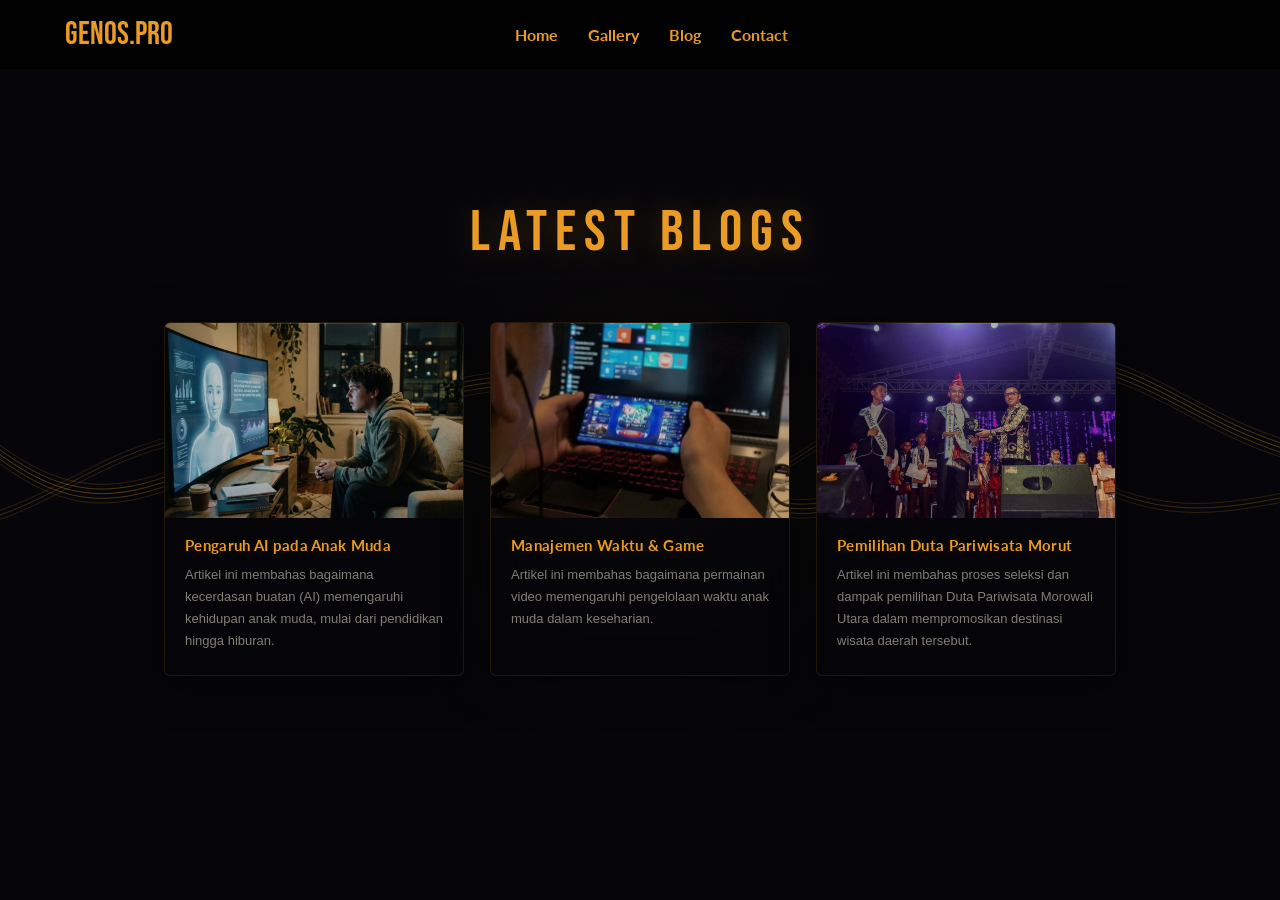
==== commit 34624dbf: "menambahkan background pada tiap halaman, mengubah gambar pada halaman home dan mengubah 2 gambar pa" ====
--- a/blog.html
+++ b/blog.html
@@ -7,13 +7,145 @@
     <link rel="preconnect" href="https://fonts.googleapis.com" />
     <link rel="preconnect" href="https://fonts.gstatic.com" crossorigin />
     <link
-      href="https://fonts.googleapis.com/css2?family=Bebas+Neue&family=Lato:ital,wght@0,100;0,300;0,400;0,700;0,900;1,100;1,300;1,400;1,700;1,900&display=swap"
+      href="https://fonts.googleapis.com/css2?family=Bebas+Neue&family=Lato:wght@300;400;700;900&display=swap"
       rel="stylesheet"
     />
     <link rel="stylesheet" href="style.css" />
+    <style>
+      body {
+        background: #06060a;
+        margin: 0;
+      }
+
+      #wave-canvas {
+        position: fixed;
+        top: 0;
+        left: 0;
+        width: 100%;
+        height: 100%;
+        z-index: 0;
+        pointer-events: none;
+      }
+
+      .blog-section {
+        position: relative;
+        z-index: 1;
+        padding: 150px 0 90px;
+        min-height: 100vh;
+      }
+
+      .blog-section h1 {
+        text-align: center;
+        color: #ea9b25;
+        font-family: "Bebas Neue", sans-serif;
+        font-size: 58px;
+        letter-spacing: 8px;
+        margin-bottom: 55px;
+        font-weight: 400;
+        text-shadow: 0 0 30px rgba(234, 155, 37, 0.25);
+      }
+
+      .blog-grid {
+        display: flex;
+        justify-content: center;
+        gap: 26px;
+        flex-wrap: wrap;
+        max-width: 1100px;
+        margin: 0 auto;
+        padding: 0 20px;
+      }
+
+      .blog-card {
+        width: 300px;
+        border-radius: 6px;
+        overflow: hidden;
+        background: rgba(6, 6, 10, 0.78);
+        backdrop-filter: blur(20px);
+        -webkit-backdrop-filter: blur(20px);
+        border: 1px solid rgba(234, 155, 37, 0.12);
+        box-shadow: 0 8px 40px rgba(0, 0, 0, 0.6);
+        cursor: pointer;
+        transition:
+          transform 0.4s ease,
+          box-shadow 0.4s ease,
+          border-color 0.4s ease;
+        position: relative;
+      }
+
+      /* thin top line accent */
+      .blog-card::after {
+        content: "";
+        position: absolute;
+        top: 0;
+        left: 20%;
+        right: 20%;
+        height: 1px;
+        background: linear-gradient(
+          90deg,
+          transparent,
+          rgba(234, 155, 37, 0.5),
+          transparent
+        );
+        transition:
+          left 0.4s,
+          right 0.4s,
+          opacity 0.4s;
+        opacity: 0.6;
+      }
+
+      .blog-card:hover::after {
+        left: 5%;
+        right: 5%;
+        opacity: 1;
+      }
+
+      .blog-card:hover {
+        transform: translateY(-8px);
+        border-color: rgba(234, 155, 37, 0.3);
+        box-shadow:
+          0 20px 55px rgba(0, 0, 0, 0.75),
+          0 0 30px rgba(234, 155, 37, 0.07);
+      }
+
+      .blog-card img {
+        width: 100%;
+        height: 195px;
+        object-fit: cover;
+        display: block;
+        transition: transform 0.45s ease;
+        filter: brightness(0.8) saturate(0.85);
+      }
+
+      .blog-card:hover img {
+        transform: scale(1.05);
+        filter: brightness(0.95) saturate(1);
+      }
+
+      .blog-card-body {
+        padding: 18px 20px 22px;
+      }
+
+      .blog-card-body h3 {
+        color: #ea9b25;
+        margin: 0 0 10px 0;
+        font-size: 15px;
+        letter-spacing: 0.3px;
+        font-weight: 700;
+        text-shadow: 0 0 12px rgba(234, 155, 37, 0.2);
+      }
+
+      .blog-card-body p {
+        color: rgba(200, 190, 175, 0.65);
+        font-size: 13px;
+        line-height: 1.7;
+        font-weight: 300;
+        margin: 0;
+      }
+    </style>
   </head>
   <body>
-    <!-- NAVBAR -->
+    <canvas id="wave-canvas"></canvas>
+
     <nav class="navbar">
       <div class="navbar-brand">
         <a href="index.html" class="navbar-logo">Genos.Pro</a>
@@ -28,13 +160,11 @@
       <div class="navbar-spacer">&nbsp;</div>
     </nav>
 
-    <!-- BLOG SECTION -->
     <section class="blog-section">
       <h1>LATEST BLOGS</h1>
-
       <div class="blog-grid">
         <div class="blog-card">
-          <img src="pengaruh AI anak muda.jpg" alt="Pengaruh AI" />
+          <img src="assets/pengaruh AI anak muda.jpg" alt="Pengaruh AI" />
           <div class="blog-card-body">
             <h3>Pengaruh AI pada Anak Muda</h3>
             <p>
@@ -45,7 +175,7 @@
         </div>
 
         <div class="blog-card">
-          <img src="pengaruh game.jpg" alt="Pengaruh Game" />
+          <img src="assets/pengaruh game.jpg" alt="Pengaruh Game" />
           <div class="blog-card-body">
             <h3>Manajemen Waktu &amp; Game</h3>
             <p>
@@ -56,18 +186,20 @@
         </div>
 
         <div class="blog-card">
-          <img src="pengaruh chat GPT.jpg" alt="Pengaruh ChatGPT" />
+          <img src="assets/Dupar.jpeg" alt="Pengaruh ChatGPT" />
           <div class="blog-card-body">
-            <h3>ChatGPT di Kalangan Remaja</h3>
+            <h3>Pemilihan Duta Pariwisata Morut</h3>
             <p>
-              Eksplorasi mendalam tentang peran ChatGPT dalam membantu tugas
-              sekolah dan kreativitas generasi muda saat ini.
+              Artikel ini membahas proses seleksi dan dampak pemilihan Duta
+              Pariwisata Morowali Utara dalam mempromosikan destinasi wisata
+              daerah tersebut.
             </p>
           </div>
         </div>
       </div>
     </section>
 
-    <script src="script.js"></script>
+    <script src="main.js"></script>
+    <script src="wave.js"></script>
   </body>
 </html>
--- a/style.css
+++ b/style.css
@@ -26,21 +26,22 @@
   top: 0;
   left: 0;
   width: 100%;
-  background-color: #808080;
+  background-color: rgba(0, 0, 0, 0.75);
+  backdrop-filter: blur(12px);
+  -webkit-backdrop-filter: blur(12px);
   padding: 15px 0;
   z-index: 1000;
   display: flex;
   justify-content: space-between;
   align-items: center;
-  opacity: 0.95;
   transition:
     background-color 0.3s ease,
     box-shadow 0.3s ease;
 }
 
 .navbar.scrolled {
-  background-color: #333;
-  box-shadow: 0 4px 20px rgba(0, 0, 0, 0.6);
+  background-color: rgba(0, 0, 0, 0.92);
+  box-shadow: 0 4px 20px rgba(0, 0, 0, 0.7);
 }
 
 .navbar-brand {
@@ -92,7 +93,6 @@
 .navbar-links a:hover {
   color: #ffc04a;
 }
-
 .navbar-links a:hover::after,
 .navbar-links a.active::after {
   width: 100%;
@@ -103,9 +103,7 @@
   padding-right: 30px;
 }
 
-/* ===========================
-   HAMBURGER MENU (mobile)
-   =========================== */
+/* Hamburger */
 .hamburger {
   display: none;
   flex-direction: column;
@@ -143,7 +141,7 @@
     top: 100%;
     left: 0;
     width: 100%;
-    background-color: #444;
+    background-color: rgba(0, 0, 0, 0.95);
     flex-direction: column;
     align-items: center;
     padding: 20px 0;
@@ -158,7 +156,7 @@
 }
 
 /* ===========================
-   SCROLL TO TOP BUTTON
+   SCROLL TO TOP
    =========================== */
 
 #scrollTopBtn {
@@ -186,23 +184,28 @@
 #scrollTopBtn.visible {
   display: flex;
 }
-
 #scrollTopBtn:hover {
   background: #ffc04a;
   transform: scale(1.1);
 }
 
 /* ===========================
-   PAGE: INDEX (Home)
+   PAGE: HOME (index.html)
    =========================== */
 
 .home-section {
-  background: linear-gradient(to bottom, #ffffff, #000000);
-  padding: 100px 0;
+  padding: 180px 0 100px;
   display: flex;
   justify-content: center;
   align-items: center;
   min-height: 100vh;
+  background-image:
+    linear-gradient(rgba(0, 0, 0, 0.45), rgba(0, 0, 0, 0.45)),
+    url("assets/5590457.jpg");
+  background-size: cover;
+  background-position: center;
+  background-attachment: fixed;
+  background-repeat: no-repeat;
 }
 
 .home-container {
@@ -217,16 +220,11 @@
   flex: 1;
   padding-right: 40px;
   text-align: left;
-  opacity: 0;
-  transform: translateX(-40px);
+  opacity: 1;
+  transform: translateX(0);
   transition:
     opacity 0.8s ease,
     transform 0.8s ease;
-}
-
-.home-text.visible {
-  opacity: 1;
-  transform: translateX(0);
 }
 
 .home-text h1 {
@@ -237,7 +235,7 @@
 }
 
 .home-text p {
-  color: rgb(255, 255, 255);
+  color: #fff;
   font-size: 18px;
   line-height: 1.8;
 }
@@ -245,41 +243,22 @@
 .home-image {
   flex: 1;
   text-align: right;
-  opacity: 0;
-  transform: translateX(40px);
+  opacity: 1;
+  transform: translateX(0);
   transition:
     opacity 0.8s ease 0.2s,
     transform 0.8s ease 0.2s;
 }
 
-.home-image.visible {
-  opacity: 1;
-  transform: translateX(0);
-}
-
-.home-image img {
-  width: 400px;
-  height: auto;
-  border-radius: 20px;
-  box-shadow: 0 10px 30px rgba(0, 0, 0, 0.5);
-  border: 2px solid #955d02;
-  transition:
-    transform 0.4s ease,
-    box-shadow 0.4s ease;
-}
-
-.home-image img:hover {
-  transform: scale(1.04) rotate(-1deg);
-  box-shadow: 0 20px 50px rgba(149, 93, 2, 0.5);
-}
-
-/* ===========================
-   PAGE: BLOG
-   =========================== */
+/* ===========================
+   PAGE: BLOG (blog.html)
+   =========================== */
+/* Background & wave diatur di blog.html langsung */
 
 .blog-section {
-  background: linear-gradient(to bottom, #000000, #1a1a1a, #000000);
-  padding: 150px 0;
+  position: relative;
+  z-index: 1;
+  padding: 150px 0 90px;
   min-height: 100vh;
 }
 
@@ -287,114 +266,184 @@
   text-align: center;
   color: #ea9b25;
   font-family: "Bebas Neue", sans-serif;
-  font-size: 60px;
-  letter-spacing: 3px;
-  margin-bottom: 50px;
+  font-size: 58px;
+  letter-spacing: 8px;
+  margin-bottom: 55px;
+  font-weight: 400;
+  text-shadow: 0 0 30px rgba(234, 155, 37, 0.25);
 }
 
 .blog-grid {
   display: flex;
   justify-content: center;
-  gap: 30px;
+  gap: 26px;
   flex-wrap: wrap;
-  max-width: 1200px;
+  max-width: 1100px;
   margin: 0 auto;
   padding: 0 20px;
 }
 
 .blog-card {
-  background: #222;
   width: 300px;
-  border-radius: 20px;
+  border-radius: 6px;
   overflow: hidden;
-  box-shadow: 0 10px 20px rgba(0, 0, 0, 0.5);
-  border: 1px solid #333;
-  opacity: 0;
-  transform: translateY(40px);
-  transition:
-    opacity 0.6s ease,
-    transform 0.6s ease,
-    box-shadow 0.3s ease,
-    border-color 0.3s ease;
   cursor: pointer;
-}
-
-.blog-card.visible {
-  opacity: 1;
-  transform: translateY(0);
+  /* Warna & border diatur di blog.html */
+  transition:
+    transform 0.4s ease,
+    box-shadow 0.4s ease,
+    border-color 0.4s ease;
+  position: relative;
 }
 
 .blog-card:hover {
-  box-shadow: 0 20px 40px rgba(234, 155, 37, 0.3);
-  border-color: #ea9b25;
   transform: translateY(-8px);
 }
 
 .blog-card img {
   width: 100%;
-  height: 200px;
+  height: 195px;
   object-fit: cover;
-  transition: transform 0.4s ease;
+  display: block;
+  transition: transform 0.45s ease;
 }
 
 .blog-card:hover img {
-  transform: scale(1.07);
+  transform: scale(1.05);
 }
 
 .blog-card-body {
-  padding: 20px;
-  text-align: left;
+  padding: 18px 20px 22px;
 }
 
 .blog-card-body h3 {
   color: #ea9b25;
   margin: 0 0 10px 0;
+  font-size: 15px;
+  font-weight: 700;
 }
 
 .blog-card-body p {
-  color: #ccc;
+  color: rgba(200, 190, 175, 0.7);
+  font-size: 13px;
+  line-height: 1.7;
+  font-weight: 300;
+  margin: 0;
+}
+
+/* ===========================
+   PAGE: GALLERY (gallery.html)
+   =========================== */
+/* Background & wave diatur di gallery.html langsung */
+
+.gallery-section {
+  position: relative;
+  z-index: 1;
+  padding: 110px 40px 90px;
+  min-height: 100vh;
+}
+
+.gallery-section-title {
+  text-align: center;
+  color: #ea9b25;
+  font-family: "Bebas Neue", sans-serif;
+  font-size: 58px;
+  letter-spacing: 8px;
+  margin: 0 0 70px 0;
+  text-shadow: 0 0 30px rgba(234, 155, 37, 0.25);
+}
+
+.gallery-row {
+  display: flex;
+  align-items: center;
+  max-width: 820px;
+  margin: 0 auto 50px;
+}
+
+.gallery-photo-wrap {
+  flex-shrink: 0;
+}
+
+.gallery-photo {
+  width: 230px;
+  height: 280px;
+  border-radius: 6px;
+  object-fit: cover;
+  object-position: top;
+  border: 1px solid rgba(234, 155, 37, 0.35);
+  box-shadow: 0 16px 48px rgba(0, 0, 0, 0.8);
+  display: block;
+  z-index: 2;
+  position: relative;
+  transition:
+    transform 0.45s ease,
+    box-shadow 0.45s ease,
+    border-color 0.45s;
+}
+
+.gallery-photo:hover {
+  transform: translateY(-6px) scale(1.02);
+  border-color: rgba(234, 155, 37, 0.7);
+  box-shadow:
+    0 24px 60px rgba(0, 0, 0, 0.9),
+    0 0 40px rgba(234, 155, 37, 0.12);
+}
+
+.gallery-info {
+  border-radius: 6px;
+  border: 1px solid rgba(234, 155, 37, 0.12);
+  border-left: 1px solid rgba(234, 155, 37, 0.4);
+  padding: 34px 36px 34px 65px;
+  margin-left: -45px;
+  flex: 1;
+  z-index: 1;
+  /* Warna bg diatur di gallery.html */
+}
+
+.gallery-info h1 {
+  color: #ea9b25;
+  font-family: "Bebas Neue", sans-serif;
+  font-size: 42px;
+  margin: 0 0 8px 0;
+  line-height: 1;
+  letter-spacing: 3px;
+}
+
+.gallery-info h3 {
+  color: rgba(234, 155, 37, 0.38);
+  margin: 0 0 14px 0;
+  font-size: 10px;
+  font-weight: 400;
+  text-transform: uppercase;
+  letter-spacing: 4px;
+}
+
+.gallery-info p {
+  color: rgba(200, 190, 175, 0.7);
   font-size: 14px;
-  line-height: 1.5;
-}
-
-/* ===========================
-   PAGE: GALLERY
-   =========================== */
-
-.gallery-section {
-  background: linear-gradient(to bottom, #ffffff, #000000);
-  padding: 270px 0;
-}
-
-.gallery-item {
-  opacity: 0;
-  transform: translateY(30px);
-  transition:
-    opacity 0.7s ease,
-    transform 0.7s ease;
-}
-
-.gallery-item.visible {
-  opacity: 1;
-  transform: translateY(0);
-}
-
-.gallery-img {
-  border-radius: 20px;
-  box-shadow: 0 10px 30px rgba(0, 0, 0, 0.5);
-  border: 2px solid #955d02;
-  transition:
-    transform 0.4s ease,
-    box-shadow 0.4s ease;
-}
-
-.gallery-img:hover {
-  transform: scale(1.05);
-  box-shadow: 0 20px 50px rgba(149, 93, 2, 0.5);
-}
-
-/* ===========================
-   PAGE: CONTACT
+  line-height: 1.85;
+  margin: 0;
+  font-weight: 300;
+}
+
+@media (max-width: 680px) {
+  .gallery-row {
+    flex-direction: column;
+    align-items: center;
+    margin-bottom: 40px;
+  }
+  .gallery-info {
+    margin-left: 0;
+    margin-top: -28px;
+    padding: 38px 22px 24px;
+    text-align: center;
+    border-left: 1px solid rgba(234, 155, 37, 0.12);
+    border-top: 1px solid rgba(234, 155, 37, 0.4);
+  }
+}
+
+/* ===========================
+   PAGE: CONTACT (contact.html)
    =========================== */
 
 .contact-section {
@@ -430,21 +479,19 @@
   display: inline-flex;
   align-items: center;
   gap: 8px;
+  font-weight: bold;
   transition:
     color 0.2s,
     transform 0.2s;
-  font-weight: bold;
 }
 
 .contact-social a:hover {
   color: rgb(149, 93, 2);
   transform: translateY(-3px);
 }
-
 .contact-social img {
   width: 30px;
   vertical-align: middle;
-  transition: transform 0.2s;
 }
 
 .contact-form-wrapper {
@@ -459,13 +506,13 @@
   border-radius: 15px;
   box-shadow: 0px 4px 10px rgba(0, 0, 0, 0.2);
   width: 400px;
+  color: #333;
   transition: box-shadow 0.3s;
 }
 
 .contact-card:hover {
   box-shadow: 0px 8px 30px rgba(0, 0, 0, 0.3);
 }
-
 .contact-card label {
   font-weight: bold;
 }
@@ -479,10 +526,10 @@
   border-radius: 5px;
   box-sizing: border-box;
   font-family: "Lato", sans-serif;
+  outline: none;
   transition:
     border-color 0.3s,
     box-shadow 0.3s;
-  outline: none;
 }
 
 .contact-card input:focus,
@@ -492,7 +539,6 @@
 }
 
 .contact-card textarea {
-  rows: 5;
   resize: vertical;
 }
 
@@ -507,22 +553,24 @@
   font-weight: bold;
   font-size: 15px;
   font-family: "Lato", sans-serif;
+  margin-top: 8px;
   transition:
     background-color 0.3s,
     transform 0.2s;
-  margin-top: 8px;
 }
 
 .btn-submit:hover {
   background-color: #c27a03;
   transform: translateY(-2px);
 }
-
 .btn-submit:active {
   transform: translateY(0);
 }
 
-/* Toast notification */
+/* ===========================
+   TOAST
+   =========================== */
+
 .toast {
   position: fixed;
   bottom: 90px;
